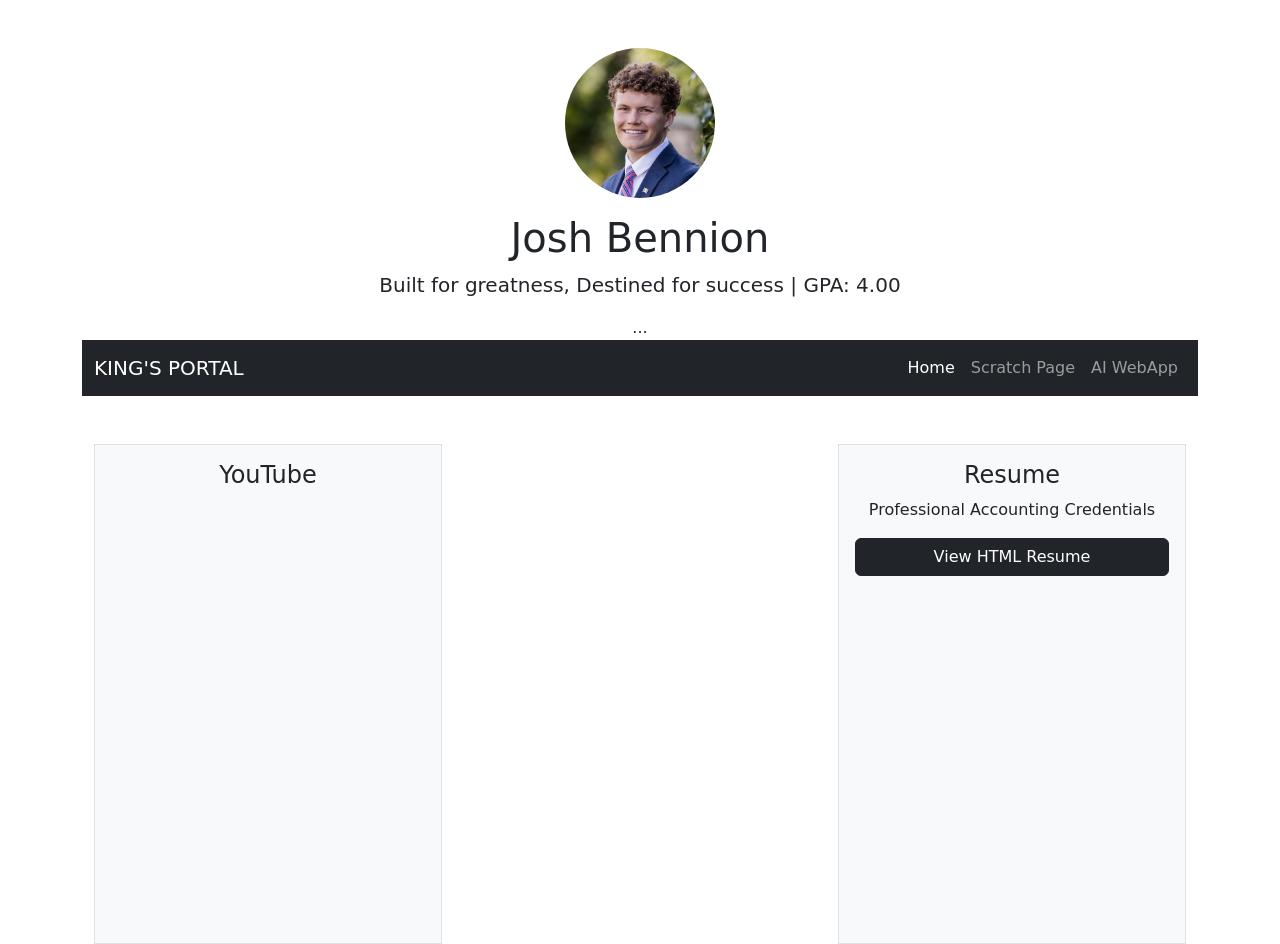
==== index.html @ 522540f3 "Update index.html" ====
<!DOCTYPE html>
<html lang="en">
<head>
    <meta charset="UTF-8">
    <meta name="viewport" content="width=device-width, initial-scale=1.0">
    <title>JATZIN THE KING - Portfolio</title>
    <link href="https://cdn.jsdelivr.net/npm/bootstrap@5.3.0/dist/css/bootstrap.min.css" rel="stylesheet">
    <link rel="stylesheet" href="style1.css">
</head>
<body>
    <div class="container mt-5 text-center">
    <img src="portrait.jpeg" alt="Jatzin the King" class="rounded-circle mb-3" style="width: 150px; height: 150px; object-fit: cover;">
    
    <h1>Josh Bennion</h1>
    <p class="lead">Built for greatness, Destined for success | GPA: 4.00</p>
    ...
    <nav class="navbar navbar-expand-lg navbar-dark bg-dark">
        <div class="container">
            <a class="navbar-brand" href="#">KING'S PORTAL</a>
            <div class="navbar-nav">
                <a class="nav-link active" href="index.html">Home</a>
                <a class="nav-link" href="scratch.html">Scratch Page</a>
                <a class="nav-link" href="webapp.html">AI WebApp</a>
            </div>
        </div>
    </nav>

    
    <div class="container mt-5 text-center">  
        <div class="row mt-5">
            <div class="col-md-4">
                <div class="p-3 border bg-light h-100">
                    <h4>YouTube</h4>
                    <div class="ratio ratio-16x9">
                        <iframe 
                            src="https://www.youtube.com/watch?v=HcOU9UgSpT4&list=RDHcOU9UgSpT4&start_radio=1" 
                            title="LeBron James Highlights" 
                            allowfullscreen>
                        </iframe>
                    </div>
                </div>
            </div>

            <div class="col-md-4">
<div class='tableauPlaceholder' id='viz1713135000000' style='position: relative; width: 100%; height: 500px;'>
    <noscript>
        <a href='#'><img alt='Finance Dashboard' src='https://public.tableau.com/static/images/Fi/FinanceProfitabilityandGrowthRateAnalysis/Dashboard1/1_rss.png' style='border: none' /></a>
    </noscript>
    <object class='tableauViz'  style='display:none;'>
        <param name='host_url' value='https%3A%2F%2Fpublic.tableau.com%2F' /> 
        <param name='embed_code_version' value='3' /> 
        <param name='site_root' value='' />
        <param name='name' value='FinanceProfitabilityandGrowthRateAnalysis/Dashboard1' />
        <param name='tabs' value='no' />
        <param name='toolbar' value='yes' />
        <param name='static_image' value='https://public.tableau.com/static/images/Fi/FinanceProfitabilityandGrowthRateAnalysis/Dashboard1/1.png' /> 
        <param name='animate_transition' value='yes' />
        <param name='display_static_image' value='yes' />
        <param name='display_spinner' value='yes' />
        <param name='display_overlay' value='yes' />
        <param name='display_count' value='yes' />
        <param name='language' value='en-US' />
    </object>
</div>
<script type='text/javascript'>
    var divElement = document.getElementById('viz1713135000000');
    var vizElement = divElement.getElementsByTagName('object')[0];
    vizElement.style.width='100%';vizElement.style.height='500px';
    var scriptElement = document.createElement('script');
    scriptElement.src = 'https://public.tableau.com/javascripts/api/viz_v1.js';
    vizElement.parentNode.insertBefore(scriptElement, vizElement);
</script>
            </div>

            <div class="col-md-4">
                <div class="p-3 border bg-light h-100">
                    <h4>Resume</h4>
                    <p>Professional Accounting Credentials</p>
                    <div class="d-grid">
                        <a href="resume.html" class="btn btn-dark">View HTML Resume</a>
                    </div>
                </div>
            </div>
        </div>
    </div>
</body>
</html>
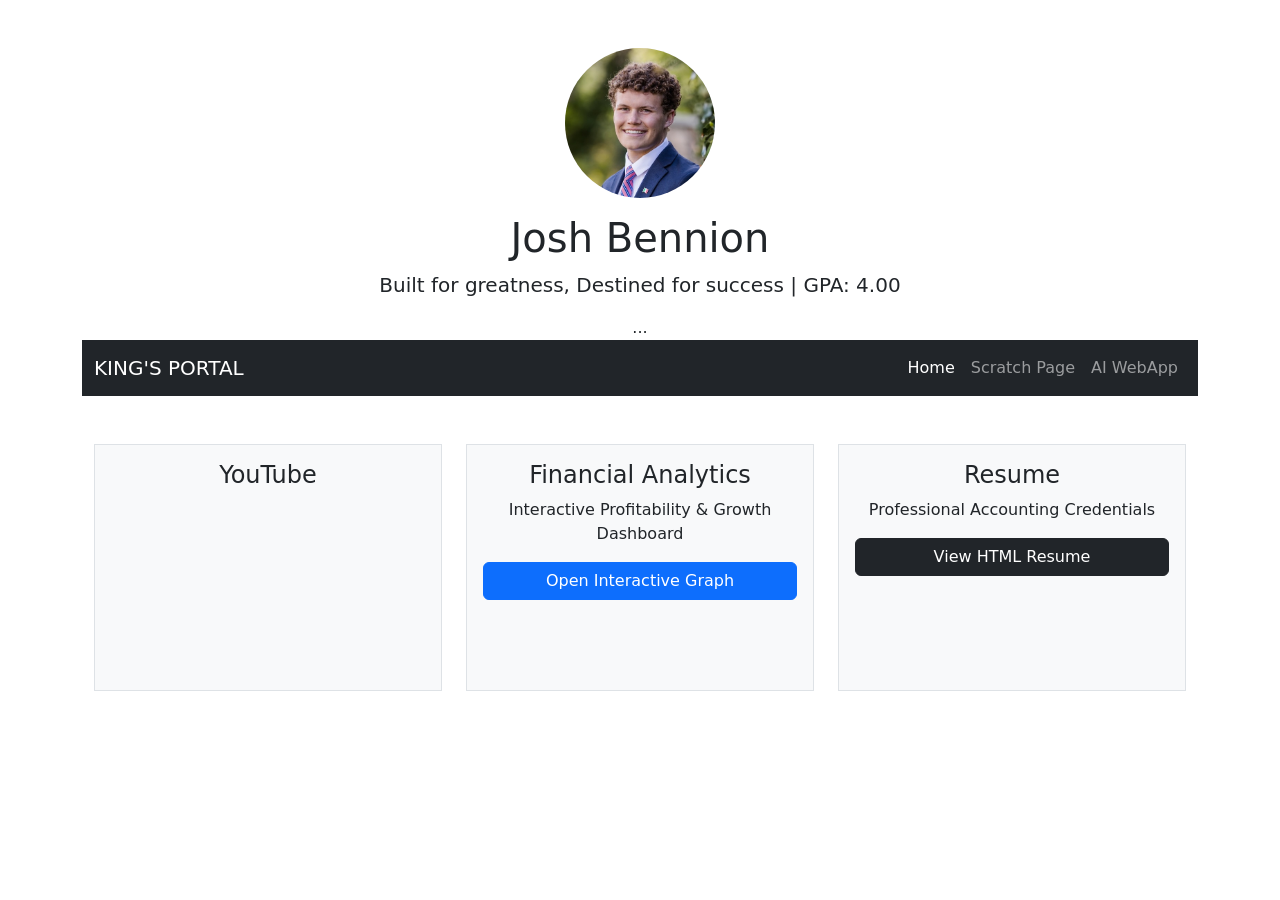
==== commit 0c9eaedd: "Update index.html" ====
--- a/index.html
+++ b/index.html
@@ -42,35 +42,14 @@
             </div>
 
             <div class="col-md-4">
-<div class='tableauPlaceholder' id='viz1713135000000' style='position: relative; width: 100%; height: 500px;'>
-    <noscript>
-        <a href='#'><img alt='Finance Dashboard' src='https://public.tableau.com/static/images/Fi/FinanceProfitabilityandGrowthRateAnalysis/Dashboard1/1_rss.png' style='border: none' /></a>
-    </noscript>
-    <object class='tableauViz'  style='display:none;'>
-        <param name='host_url' value='https%3A%2F%2Fpublic.tableau.com%2F' /> 
-        <param name='embed_code_version' value='3' /> 
-        <param name='site_root' value='' />
-        <param name='name' value='FinanceProfitabilityandGrowthRateAnalysis/Dashboard1' />
-        <param name='tabs' value='no' />
-        <param name='toolbar' value='yes' />
-        <param name='static_image' value='https://public.tableau.com/static/images/Fi/FinanceProfitabilityandGrowthRateAnalysis/Dashboard1/1.png' /> 
-        <param name='animate_transition' value='yes' />
-        <param name='display_static_image' value='yes' />
-        <param name='display_spinner' value='yes' />
-        <param name='display_overlay' value='yes' />
-        <param name='display_count' value='yes' />
-        <param name='language' value='en-US' />
-    </object>
+    <div class="p-3 border bg-light h-100">
+        <h4>Financial Analytics</h4>
+        <p>Interactive Profitability & Growth Dashboard</p>
+        <div class="d-grid">
+            <a href="tableau.html" class="btn btn-primary">Open Interactive Graph</a>
+        </div>
+    </div>
 </div>
-<script type='text/javascript'>
-    var divElement = document.getElementById('viz1713135000000');
-    var vizElement = divElement.getElementsByTagName('object')[0];
-    vizElement.style.width='100%';vizElement.style.height='500px';
-    var scriptElement = document.createElement('script');
-    scriptElement.src = 'https://public.tableau.com/javascripts/api/viz_v1.js';
-    vizElement.parentNode.insertBefore(scriptElement, vizElement);
-</script>
-            </div>
 
             <div class="col-md-4">
                 <div class="p-3 border bg-light h-100">
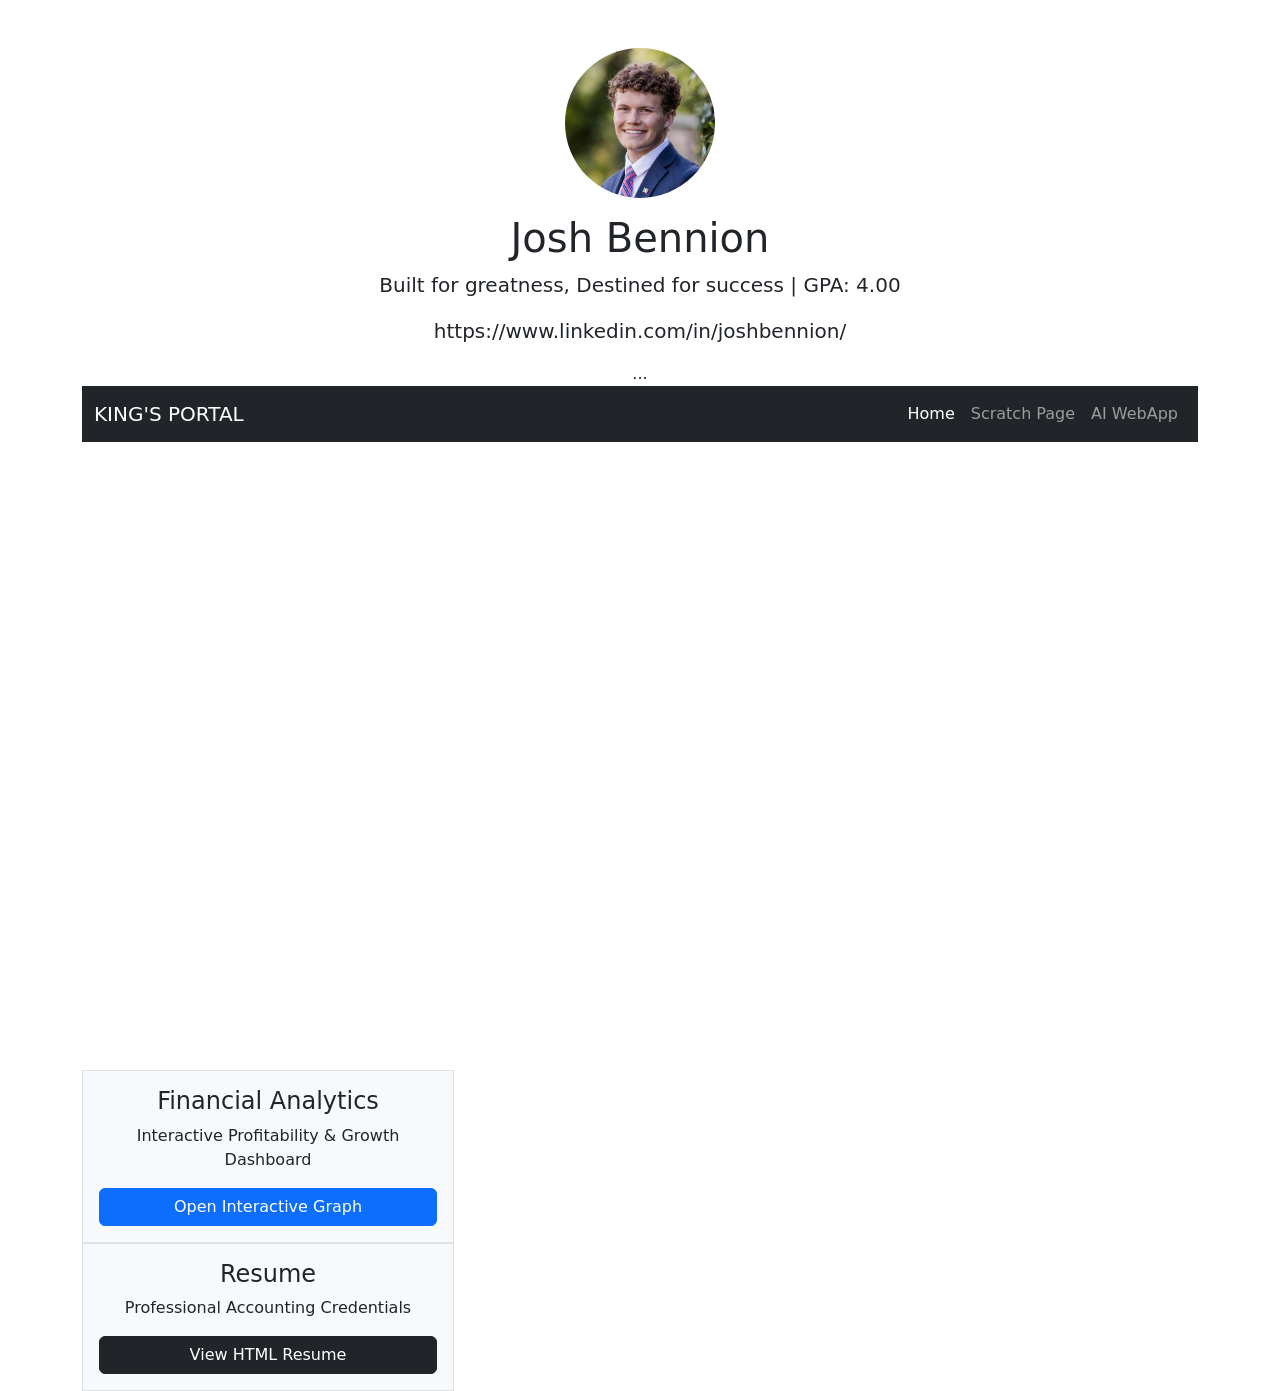
==== commit 73065a2f: "Update index.html" ====
--- a/index.html
+++ b/index.html
@@ -13,6 +13,7 @@
     
     <h1>Josh Bennion</h1>
     <p class="lead">Built for greatness, Destined for success | GPA: 4.00</p>
+    <p class="lead">https://www.linkedin.com/in/joshbennion/</p>
     ...
     <nav class="navbar navbar-expand-lg navbar-dark bg-dark">
         <div class="container">
@@ -26,20 +27,15 @@
     </nav>
 
     
-    <div class="container mt-5 text-center">  
-        <div class="row mt-5">
-            <div class="col-md-4">
-                <div class="p-3 border bg-light h-100">
-                    <h4>YouTube</h4>
-                    <div class="ratio ratio-16x9">
-                        <iframe 
-                            src="https://www.youtube.com/watch?v=HcOU9UgSpT4&list=RDHcOU9UgSpT4&start_radio=1" 
-                            title="LeBron James Highlights" 
-                            allowfullscreen>
-                        </iframe>
-                    </div>
-                </div>
-            </div>
+   <div class="ratio ratio-16x9">
+    <iframe 
+        src="https://www.youtube.com/embed/S_0S7S6mXMo?rel=0&amp;origin=https://github.com" 
+        title="LeBron James Highlights" 
+        style="border: 0;" 
+        allow="accelerometer; autoplay; clipboard-write; encrypted-media; gyroscope; picture-in-picture; web-share" 
+        allowfullscreen>
+    </iframe>
+</div>
 
             <div class="col-md-4">
     <div class="p-3 border bg-light h-100">
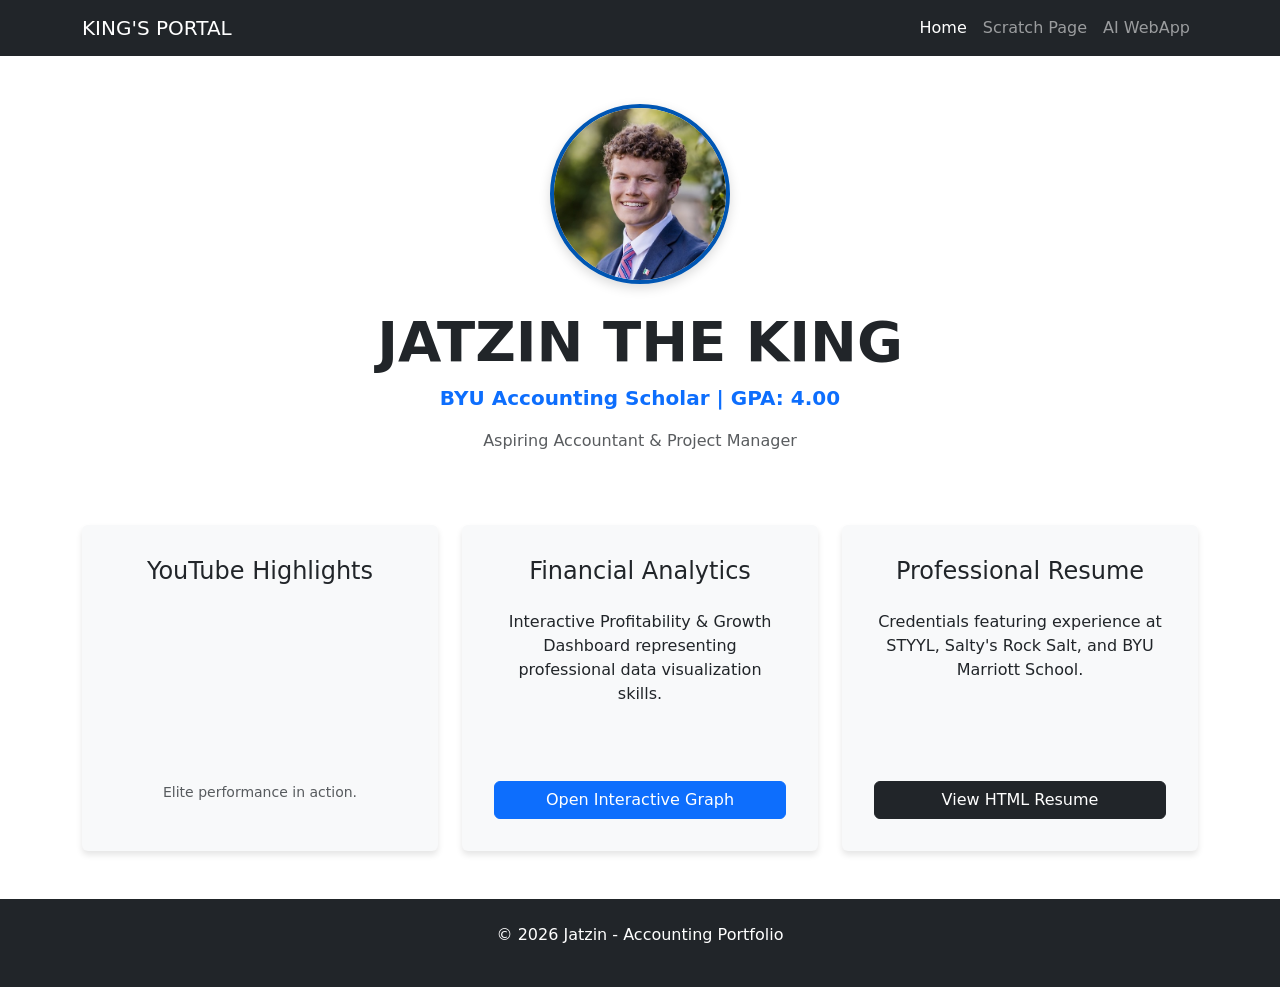
==== commit b3a63100: "Update index.html" ====
--- a/index.html
+++ b/index.html
@@ -6,15 +6,27 @@
     <title>JATZIN THE KING - Portfolio</title>
     <link href="https://cdn.jsdelivr.net/npm/bootstrap@5.3.0/dist/css/bootstrap.min.css" rel="stylesheet">
     <link rel="stylesheet" href="style1.css">
+    <style>
+        .profile-img {
+            width: 180px;
+            height: 180px;
+            object-fit: cover;
+            border-radius: 50%;
+            border: 4px solid #0056b3;
+            box-shadow: 0 4px 12px rgba(0,0,0,0.15);
+        }
+        .card-custom {
+            height: 100%;
+            border: none;
+            box-shadow: 0 4px 6px rgba(0,0,0,0.1);
+            transition: transform 0.2s;
+        }
+        .card-custom:hover {
+            transform: translateY(-5px);
+        }
+    </style>
 </head>
 <body>
-    <div class="container mt-5 text-center">
-    <img src="portrait.jpeg" alt="Jatzin the King" class="rounded-circle mb-3" style="width: 150px; height: 150px; object-fit: cover;">
-    
-    <h1>Josh Bennion</h1>
-    <p class="lead">Built for greatness, Destined for success | GPA: 4.00</p>
-    <p class="lead">https://www.linkedin.com/in/joshbennion/</p>
-    ...
     <nav class="navbar navbar-expand-lg navbar-dark bg-dark">
         <div class="container">
             <a class="navbar-brand" href="#">KING'S PORTAL</a>
@@ -26,37 +38,64 @@
         </div>
     </nav>
 
-    
-   <div class="ratio ratio-16x9">
-    <iframe 
-        src="https://www.youtube.com/embed/S_0S7S6mXMo?rel=0&amp;origin=https://github.com" 
-        title="LeBron James Highlights" 
-        style="border: 0;" 
-        allow="accelerometer; autoplay; clipboard-write; encrypted-media; gyroscope; picture-in-picture; web-share" 
-        allowfullscreen>
-    </iframe>
-</div>
+    <div class="container mt-5 text-center">
+        <div class="mb-4">
+            <img src="portrait.jpeg" alt="Jatzin" class="profile-img">
+        </div>
+        <h1 class="display-4 fw-bold">JATZIN THE KING</h1>
+        <p class="lead text-primary fw-semibold">BYU Accounting Scholar | GPA: 4.00</p>
+        <p class="text-muted">Aspiring Accountant & Project Manager</p>
 
+        <div class="row mt-5 g-4">
+            
             <div class="col-md-4">
-    <div class="p-3 border bg-light h-100">
-        <h4>Financial Analytics</h4>
-        <p>Interactive Profitability & Growth Dashboard</p>
-        <div class="d-grid">
-            <a href="tableau.html" class="btn btn-primary">Open Interactive Graph</a>
-        </div>
-    </div>
-</div>
-
-            <div class="col-md-4">
-                <div class="p-3 border bg-light h-100">
-                    <h4>Resume</h4>
-                    <p>Professional Accounting Credentials</p>
-                    <div class="d-grid">
-                        <a href="resume.html" class="btn btn-dark">View HTML Resume</a>
+                <div class="card card-custom bg-light p-3">
+                    <div class="card-body">
+                        <h4 class="card-title">YouTube Highlights</h4>
+                        <div class="ratio ratio-16x9 my-3">
+                            <iframe 
+                                src="https://www.youtube.com/embed/S_0S7S6mXMo?rel=0" 
+                                title="LeBron James Highlights" 
+                                allowfullscreen 
+                                style="border:0;">
+                            </iframe>
+                        </div>
+                        <p class="small text-muted">Elite performance in action.</p>
                     </div>
                 </div>
             </div>
+
+            <div class="col-md-4">
+                <div class="card card-custom bg-light p-3">
+                    <div class="card-body d-flex flex-column">
+                        <h4 class="card-title">Financial Analytics</h4>
+                        <p class="mt-3">Interactive Profitability & Growth Dashboard representing professional data visualization skills.</p>
+                        <div class="mt-auto d-grid">
+                            <a href="tableau.html" class="btn btn-primary">Open Interactive Graph</a>
+                        </div>
+                    </div>
+                </div>
+            </div>
+
+            <div class="col-md-4">
+                <div class="card card-custom bg-light p-3">
+                    <div class="card-body d-flex flex-column">
+                        <h4 class="card-title">Professional Resume</h4>
+                        <p class="mt-3">Credentials featuring experience at STYYL, Salty's Rock Salt, and BYU Marriott School.</p>
+                        <div class="mt-auto d-grid">
+                            <a href="resume.html" class="btn btn-dark">View HTML Resume</a>
+                        </div>
+                    </div>
+                </div>
+            </div>
+
         </div>
     </div>
+
+    <footer class="mt-5 py-4 bg-dark text-white text-center">
+        <p>&copy; 2026 Jatzin - Accounting Portfolio</p>
+    </footer>
+
+    <script src="https://cdn.jsdelivr.net/npm/bootstrap@5.3.0/dist/js/bootstrap.bundle.min.js"></script>
 </body>
 </html>
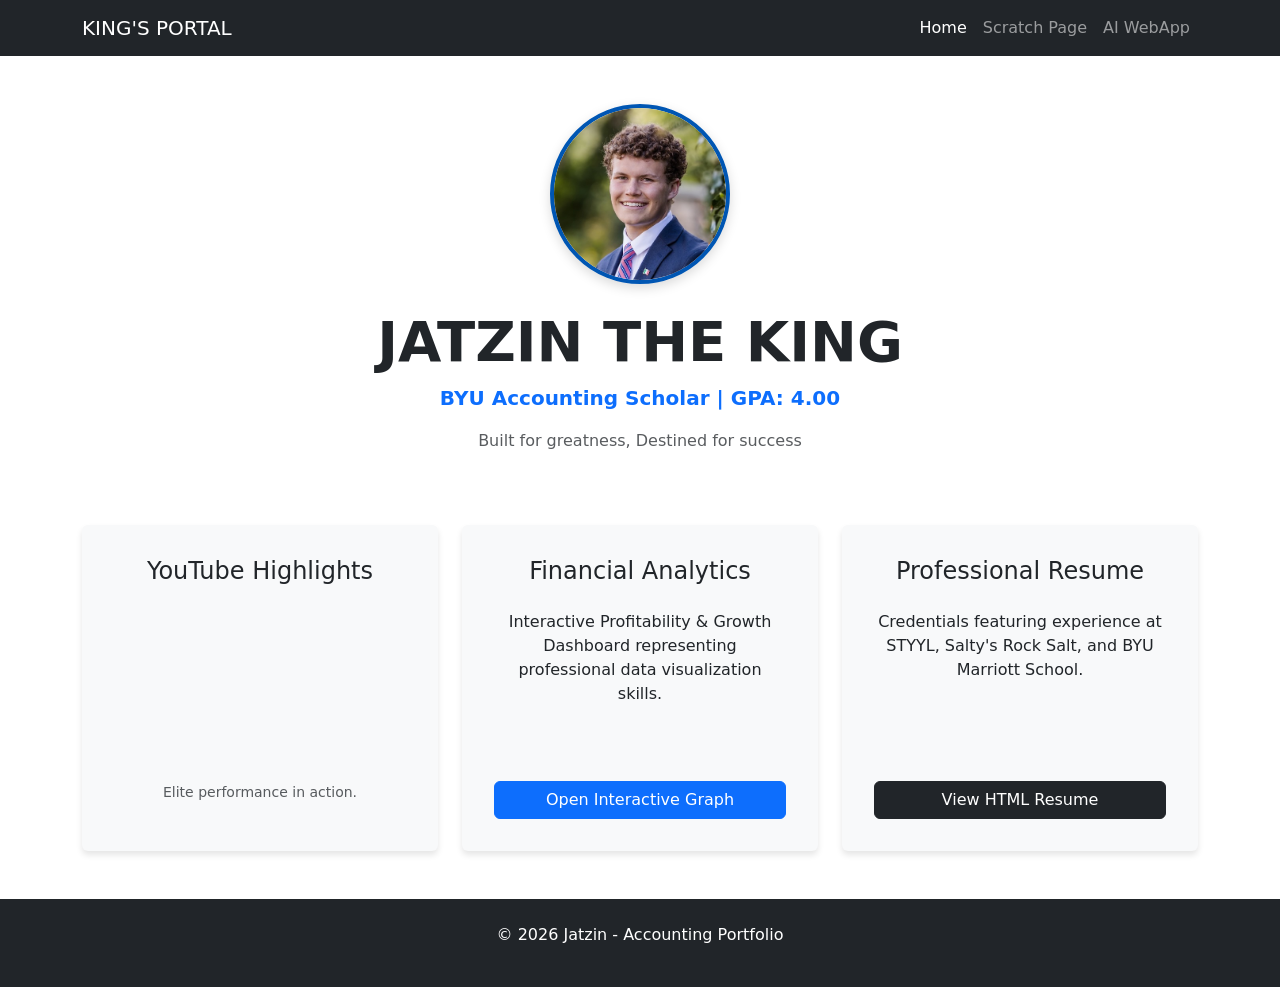
==== commit 8c9e1ab3: "Update index.html" ====
--- a/index.html
+++ b/index.html
@@ -44,7 +44,7 @@
         </div>
         <h1 class="display-4 fw-bold">JATZIN THE KING</h1>
         <p class="lead text-primary fw-semibold">BYU Accounting Scholar | GPA: 4.00</p>
-        <p class="text-muted">Aspiring Accountant & Project Manager</p>
+        <p class="text-muted">Built for greatness, Destined for success</p>
 
         <div class="row mt-5 g-4">
             
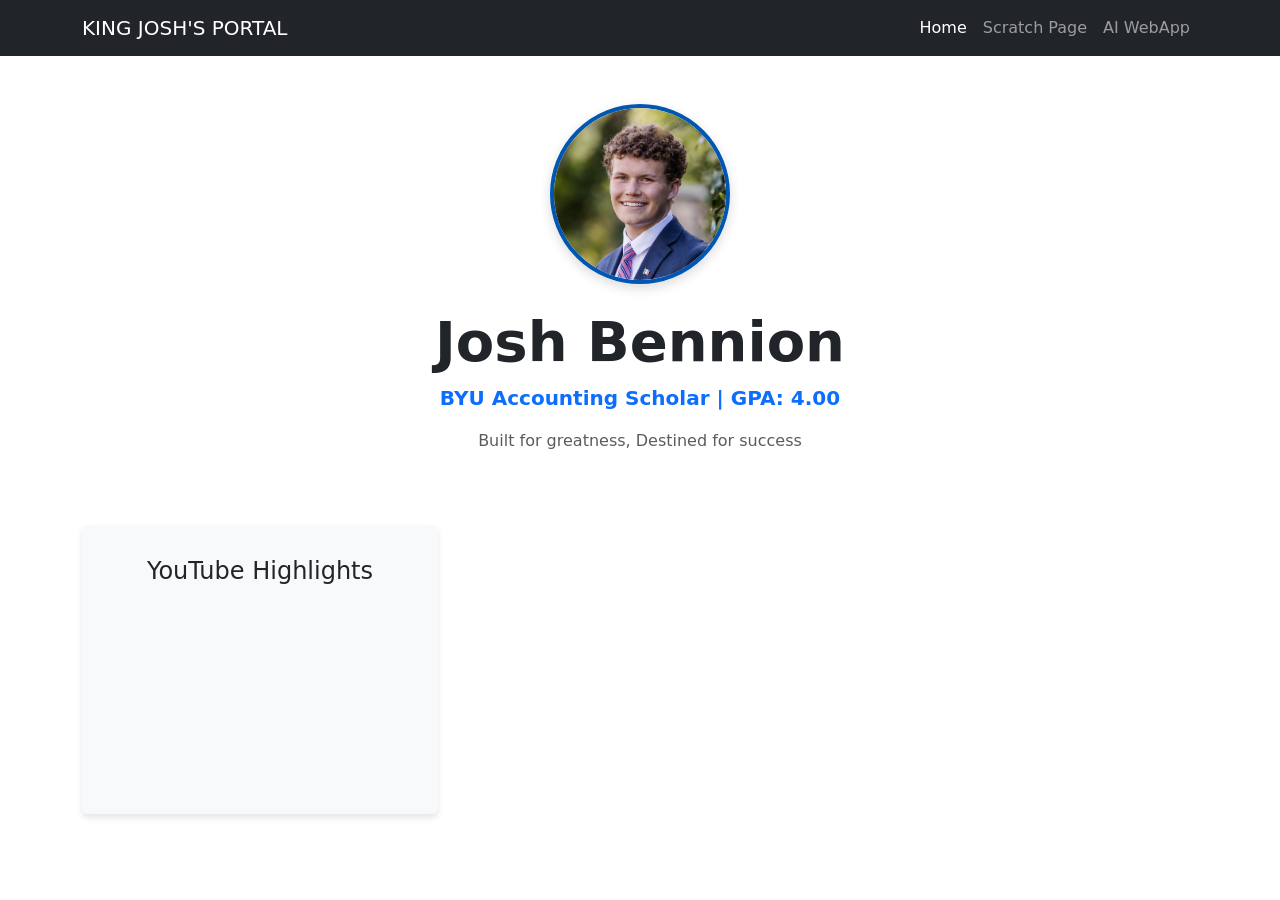
==== commit 505c5f99: "Update index.html" ====
--- a/index.html
+++ b/index.html
@@ -3,7 +3,7 @@
 <head>
     <meta charset="UTF-8">
     <meta name="viewport" content="width=device-width, initial-scale=1.0">
-    <title>JATZIN THE KING - Portfolio</title>
+    <title>JOSH (JATZIN THE KING) BENNION - Portfolio</title>
     <link href="https://cdn.jsdelivr.net/npm/bootstrap@5.3.0/dist/css/bootstrap.min.css" rel="stylesheet">
     <link rel="stylesheet" href="style1.css">
     <style>
@@ -29,7 +29,7 @@
 <body>
     <nav class="navbar navbar-expand-lg navbar-dark bg-dark">
         <div class="container">
-            <a class="navbar-brand" href="#">KING'S PORTAL</a>
+            <a class="navbar-brand" href="#">KING JOSH'S PORTAL</a>
             <div class="navbar-nav">
                 <a class="nav-link active" href="index.html">Home</a>
                 <a class="nav-link" href="scratch.html">Scratch Page</a>
@@ -42,7 +42,7 @@
         <div class="mb-4">
             <img src="portrait.jpeg" alt="Jatzin" class="profile-img">
         </div>
-        <h1 class="display-4 fw-bold">JATZIN THE KING</h1>
+        <h1 class="display-4 fw-bold">Josh Bennion</h1>
         <p class="lead text-primary fw-semibold">BYU Accounting Scholar | GPA: 4.00</p>
         <p class="text-muted">Built for greatness, Destined for success</p>
 
@@ -53,12 +53,12 @@
                     <div class="card-body">
                         <h4 class="card-title">YouTube Highlights</h4>
                         <div class="ratio ratio-16x9 my-3">
-                            <iframe 
-                                src="https://www.youtube.com/embed/S_0S7S6mXMo?rel=0" 
-                                title="LeBron James Highlights" 
-                                allowfullscreen 
-                                style="border:0;">
-                            </iframe>
+                            <iframe
+            src="https://www.youtube.com/embed/75uL12ZJTxc"
+            title="Candide Thovex - A bit of skiing"
+            allowfullscreen
+            style="border:0; width: 100%; height: 100%;">
+          < /iframe>
                         </div>
                         <p class="small text-muted">Elite performance in action.</p>
                     </div>
@@ -93,7 +93,7 @@
     </div>
 
     <footer class="mt-5 py-4 bg-dark text-white text-center">
-        <p>&copy; 2026 Jatzin - Accounting Portfolio</p>
+        <p>&copy; 2026 Josh - website</p>
     </footer>
 
     <script src="https://cdn.jsdelivr.net/npm/bootstrap@5.3.0/dist/js/bootstrap.bundle.min.js"></script>
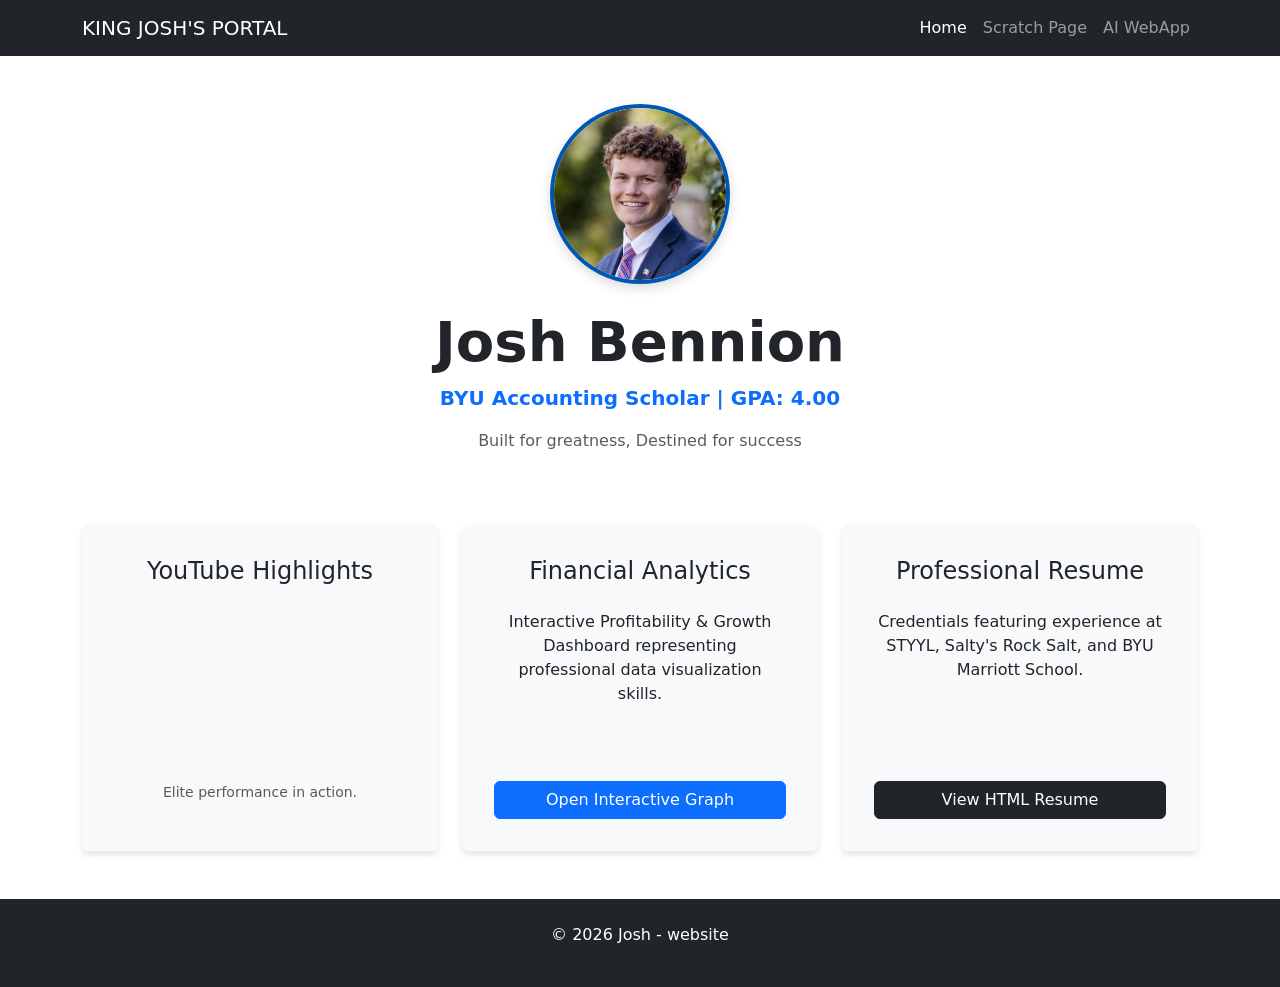
==== commit ec1625ef: "Update index.html" ====
--- a/index.html
+++ b/index.html
@@ -49,46 +49,40 @@
         <div class="row mt-5 g-4">
             
             <div class="col-md-4">
-                <div class="card card-custom bg-light p-3">
-                    <div class="card-body">
-                        <h4 class="card-title">YouTube Highlights</h4>
-                        <div class="ratio ratio-16x9 my-3">
-                            <iframe
-            src="https://www.youtube.com/embed/75uL12ZJTxc"
-            title="Candide Thovex - A bit of skiing"
-            allowfullscreen
-            style="border:0; width: 100%; height: 100%;">
-          < /iframe>
-                        </div>
-                        <p class="small text-muted">Elite performance in action.</p>
-                    </div>
-                </div>
+        <div class="card card-custom bg-light p-3">
+          <div class="card-body">
+            <h4 class="card-title">YouTube Highlights</h4>
+            <div class="ratio ratio-16x9 my-3">
+              <iframe src="https://www.youtube.com/embed/75uL12ZJTxc" title="Candide Thovex - A bit of skiing" allowfullscreen style="border:0; width: 100%; height: 100%;"></iframe>
             </div>
+            <p class="small text-muted">Elite performance in action.</p>
+          </div>
+        </div>
+      </div>
 
-            <div class="col-md-4">
-                <div class="card card-custom bg-light p-3">
-                    <div class="card-body d-flex flex-column">
-                        <h4 class="card-title">Financial Analytics</h4>
-                        <p class="mt-3">Interactive Profitability & Growth Dashboard representing professional data visualization skills.</p>
-                        <div class="mt-auto d-grid">
-                            <a href="tableau.html" class="btn btn-primary">Open Interactive Graph</a>
-                        </div>
-                    </div>
-                </div>
+      <div class="col-md-4">
+        <div class="card card-custom bg-light p-3">
+          <div class="card-body d-flex flex-column">
+            <h4 class="card-title">Financial Analytics</h4>
+            <p class="mt-3">Interactive Profitability & Growth Dashboard representing professional data visualization skills.</p>
+            <div class="mt-auto d-grid">
+              <a href="tableau.html" class="btn btn-primary">Open Interactive Graph</a>
             </div>
+          </div>
+        </div>
+      </div>
 
-            <div class="col-md-4">
-                <div class="card card-custom bg-light p-3">
-                    <div class="card-body d-flex flex-column">
-                        <h4 class="card-title">Professional Resume</h4>
-                        <p class="mt-3">Credentials featuring experience at STYYL, Salty's Rock Salt, and BYU Marriott School.</p>
-                        <div class="mt-auto d-grid">
-                            <a href="resume.html" class="btn btn-dark">View HTML Resume</a>
-                        </div>
-                    </div>
-                </div>
+      <div class="col-md-4">
+        <div class="card card-custom bg-light p-3">
+          <div class="card-body d-flex flex-column">
+            <h4 class="card-title">Professional Resume</h4>
+            <p class="mt-3">Credentials featuring experience at STYYL, Salty's Rock Salt, and BYU Marriott School.</p>
+            <div class="mt-auto d-grid">
+              <a href="resume.html" class="btn btn-dark">View HTML Resume</a>
             </div>
-
+          </div>
+        </div>
+      </div>
         </div>
     </div>
 
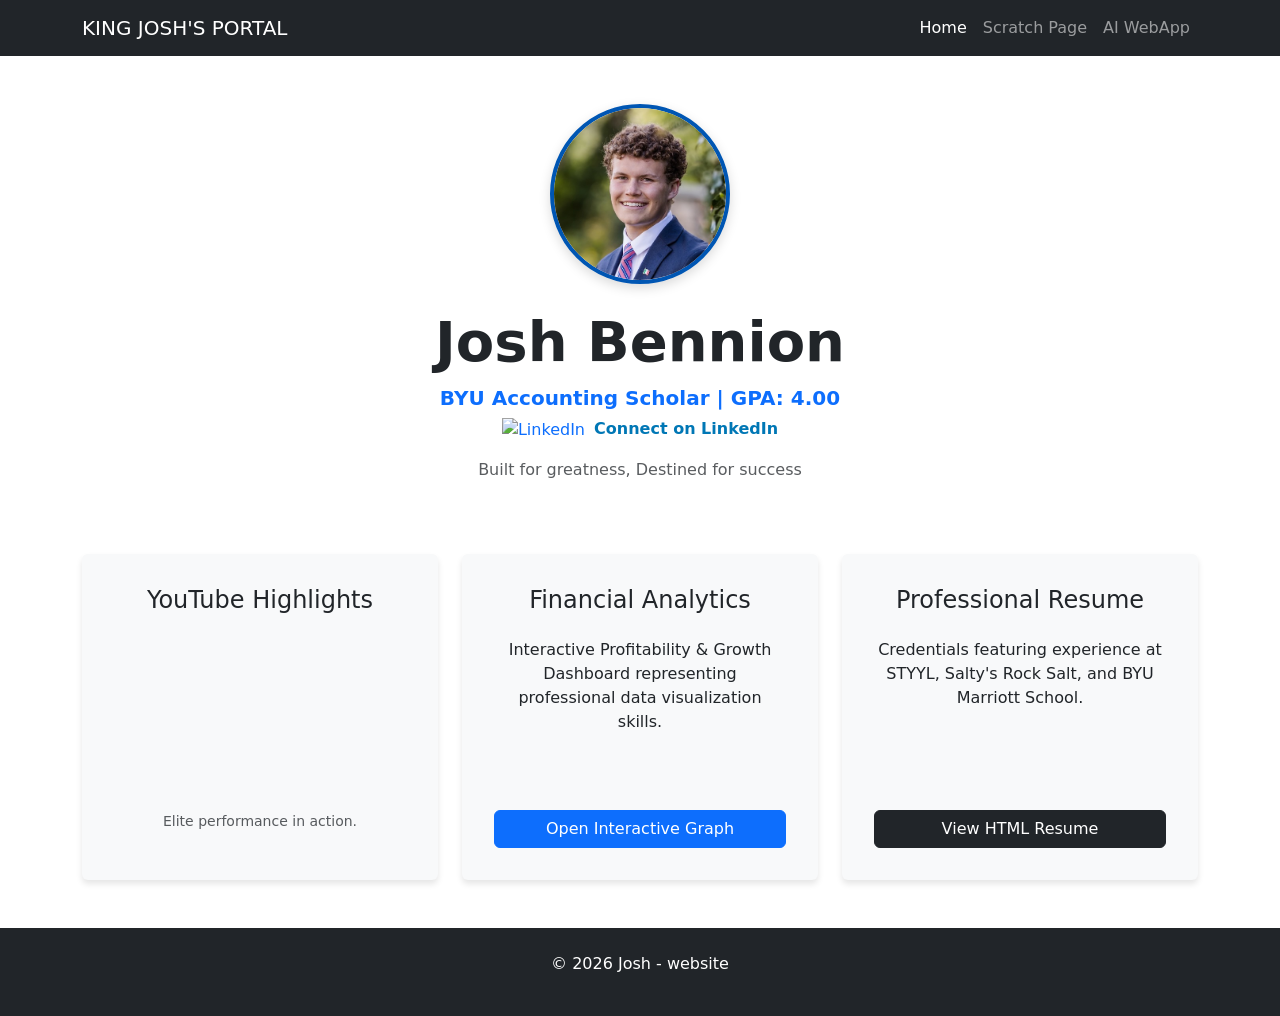
==== commit 3b4f1f96: "Update index.html" ====
--- a/index.html
+++ b/index.html
@@ -43,9 +43,16 @@
             <img src="portrait.jpeg" alt="Jatzin" class="profile-img">
         </div>
         <h1 class="display-4 fw-bold">Josh Bennion</h1>
-        <p class="lead text-primary fw-semibold">BYU Accounting Scholar | GPA: 4.00</p>
-        <p class="text-muted">Built for greatness, Destined for success</p>
+        <p class="lead text-primary fw-semibold mb-1">BYU Accounting Scholar | GPA: 4.00</p>
+      
+      <div class="mb-3">
+        <a href="https://www.linkedin.com/in/joshbennion/" target="_blank" class="text-decoration-none">
+          <img src="https://cdn-icons-png.flaticon.com/512/174/174857.png" alt="LinkedIn" style="width: 20px; vertical-align: middle;">
+          <span class="ms-1 fw-bold" style="color: #0077b5;">Connect on LinkedIn</span>
+        </a>
+      </div>
 
+      <p class="text-muted">Built for greatness, Destined for success</p>
         <div class="row mt-5 g-4">
             
             <div class="col-md-4">
